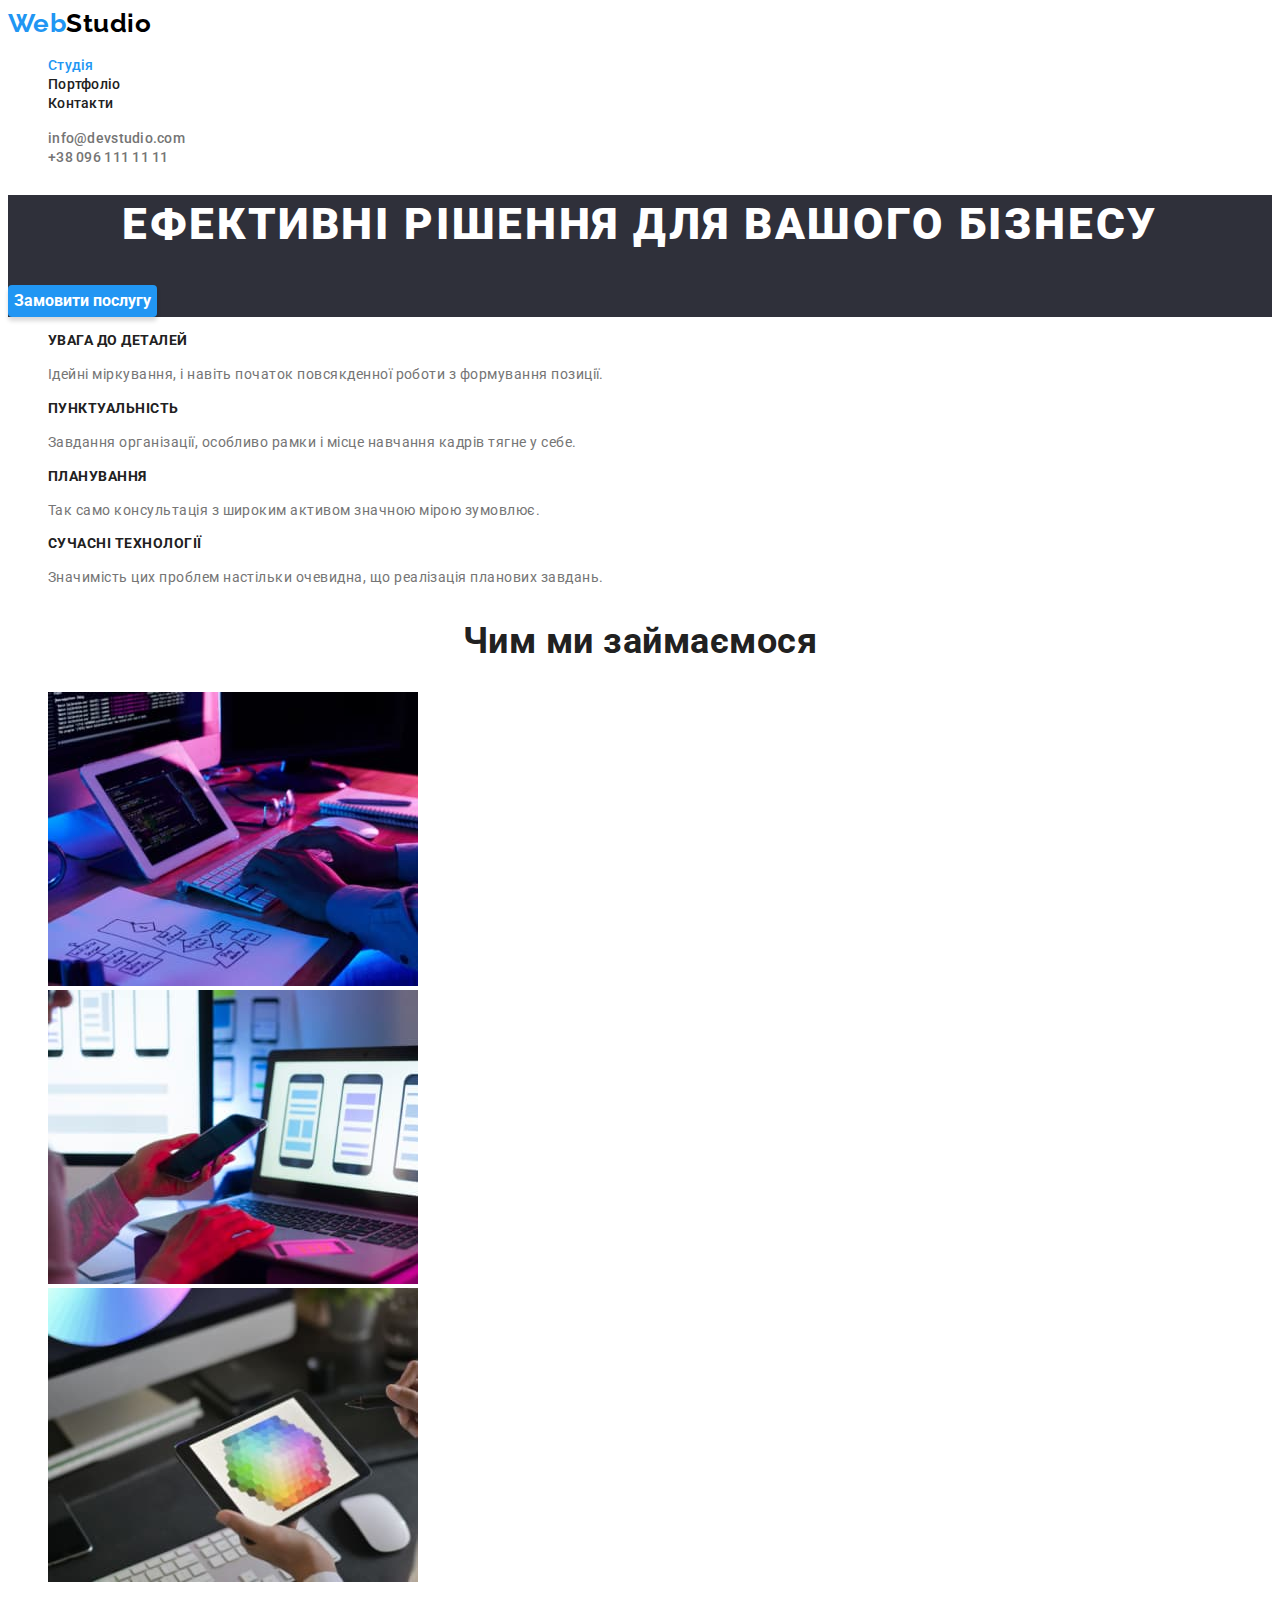
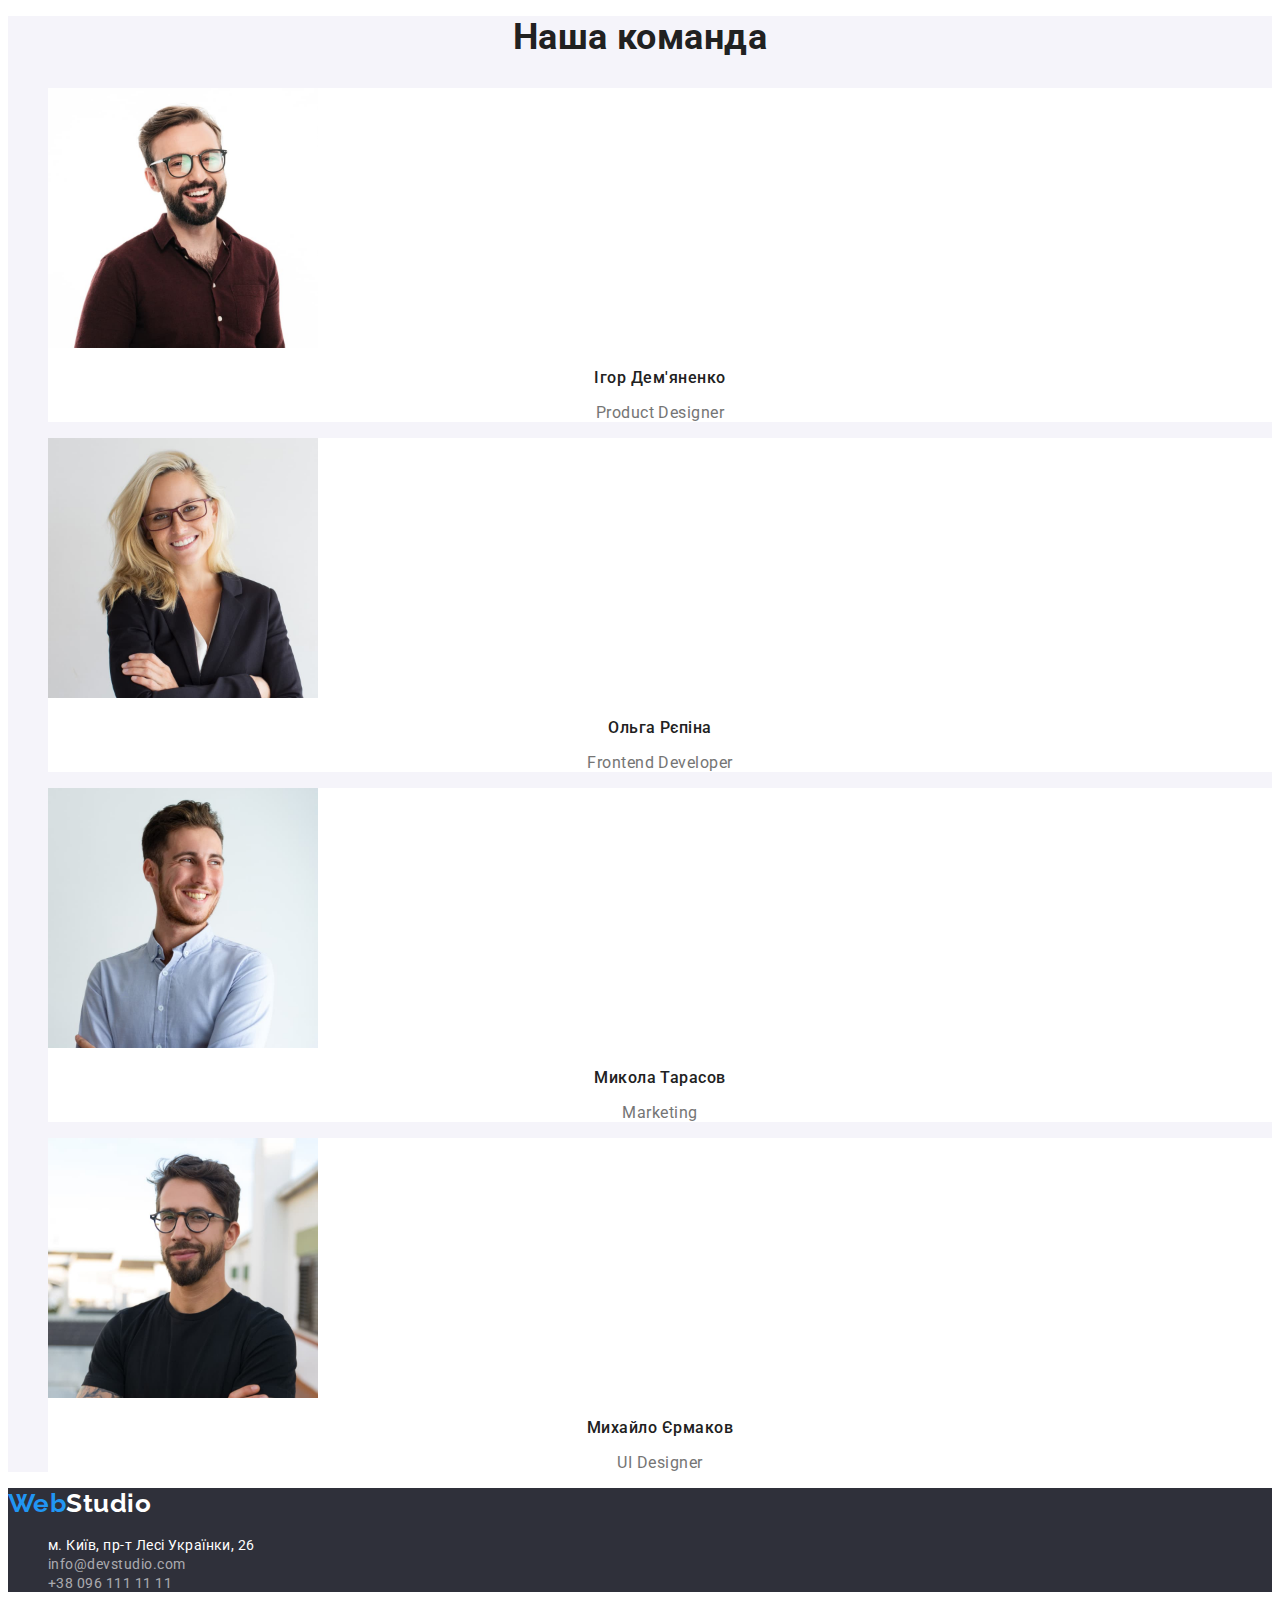
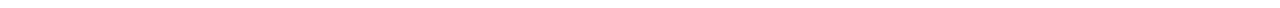
==== index.html @ 03565a45 "Copied" ====
<!DOCTYPE html>
<html lang="uk">
<head>
    <meta charset="UTF-8">
    <meta http-equiv="X-UA-Compatible" content="IE=edge">
    <meta name="viewport" content="width=device-width, initial-scale=1.0">
    <title>Document</title>
    <link rel="preconnect" href="https://fonts.googleapis.com">
    <link rel="preconnect" href="https://fonts.gstatic.com">
    <link rel="preconnect" href="https://fonts.gstatic.com" crossorigin>
    <link href="https://fonts.googleapis.com/css2?family=Raleway:wght@700&family=Roboto:wght@400;500;700;900&display=swap"
        rel="stylesheet">
    <link rel="stylesheet" href="./css/styles.css">
</head>
<body>
    <!--Шапка сайта-->
    <header class="header">
        <nav class="header-nav">
            <a href="./index.html" class="logo-dark"> <span class="logo-blue">Web</span>Studio</a>
            <ul class="header-site-nav list">
                <li><a class="header-link current" href="./index.html">Студія</a></li>
                <li><a class="header-link" href="./portfolio.html">Портфоліо</a></li>
                <li><a class="header-link" href="#">Контакти</a></li>
            </ul>
        </nav>
        <ul class="header-info-nav list">
            <li><a class="header-info-link" href="mailto:info@devstudio.com">info@devstudio.com</a></li>
            <li><a class="header-info-link" href="tel:+380961111111">+38 096 111 11 11</a></li>
        </ul>
    </header>
    <!--Унікальний контент-->
    <main>
        <!--Герой-->
        <section class="hero">
            <h1 class="hero-title">Ефективні рішення для вашого бізнесу</h1>
            <button type="button" class="button">Замовити послугу</button>
        </section>
        <!--Чим ми займаємось-->
        <section class="features"> 
            <h2 class="features-title visually-hidden">Наші особливості</h2>
            <ul class="feature-list list">
                <li>
                    <h3 class="title">Увага до деталей</h3> 
                    <p class="text">Ідейні міркування, і навіть початок повсякденної роботи з формування позиції.</p>
                </li>
                <li>
                    <h3 class="title">Пунктуальність</h3>
                    <p class="text">Завдання організації, особливо рамки і місце навчання кадрів тягне у себе.</p>
                </li>
                <li>
                    <h3 class="title">Планування</h3>
                    <p class="text">Так само консультація з широким активом значною мірою зумовлює.</p>
                </li>
                <li>
                    <h3 class="title">Сучасні технології</h3>
                    <p class="text">Значимість цих проблем настільки очевидна, що реалізація планових завдань.</p>
                </li>
            </ul>
        </section>
        <section class="work">
            <h2 class="work-title">Чим ми займаємося</h2>
            <ul class="list">
                <li><img src="./images/img1.jpg" alt="Людина працює за комп'ютером" width="370"></li>
                <li><img src="./images/img2.jpg" alt="Людина обирає макет для мобільної версії" width="370"></li>
                <li><img src="./images/img3.jpg" alt="Людина обирає колір" width="370"></li>
            </ul>
        </section>
        <!--Наша команда-->
        <section class="team">
            <h2 class="team-title">Наша команда</h2>
            <ul class="list">  
                <li class="team-card">
                    <img src="./images/team_card_1.jpg" alt="Ігор Дем'яненко"  width="270">
                    <h3 class="title">Ігор Дем'яненко</h3>
                    <p class="team-position">Product Designer</p>
                </li>
                <li class="team-card">
                    <img src="./images/team_card_2.jpg" alt="Ольга Рєпіна" width="270">
                    <h3 class="title">Ольга Рєпіна</h3>
                    <p class="team-position">Frontend Developer</p>
                </li>
                <li class="team-card">
                    <img src="./images/team_card_3.jpg" alt="Микола Тарасов" width="270">
                    <h3 class="title">Микола Тарасов</h3>
                    <p class="team-position">Marketing</p>
                </li>
                <li class="team-card">
                    <img src="./images/team_card_4.jpg" alt="Михайло Єрмаков" width="270">
                    <h3 class="title">Михайло Єрмаков</h3>
                    <p class="team-position">UI Designer</p>
                </li>
            </ul>
        </section>  
    </main>
    <!--Футер-->
    <footer class="footer">
        <a href="./index.html" class="logo-light"> <span class="logo-blue">Web</span>Studio</a>
        <address class="address">
            <ul class="list">
                <li><a href="https://goo.gl/maps/CPtrU1FHBa2aNyZL9" target="_blank" rel="noopener noreferrer nofollow" class="address-link">м. Київ, пр-т Лесі Українки, 26</a></li>
                <li><a href="mailto:info@devstudio.com" class="footer-info">info@devstudio.com</a></li>
                <li><a href="tel:+380961111111" class="footer-info">+38 096 111 11 11</a></li>
            </ul>    
        </address>
    </footer>
</body>
</html>
---- css/styles.css ----
:root {
    --title-text-color: #212121;
    --body-color: #757575;
    --logo-first-part: #2196F3;
    --logo-second-part-top: #000000;
    --logo-second-part-down: #FFFFFF;
    --header-link-color: #212121;
    --link-color-focus: #2196F3;
    --hader-info-link-color: #757575;
    --link-color: #2196F3;
    --footer-bg-color: #2F303A;
    --footer-info-color: rgba(255, 255, 255, 0.6) ;
    --footer-address-link: #FFFFFF;
    --bg-color: #FFFFFF;
    --hero-title-color: #FFFFFF;
    --hero-bg-color: #2F303A;
    --team-bg-color: #F5F4FA;
    --team-card-bg-color: #FFFFFF;
    --button-color: #FFFFFF;
    --button-bg-color: #2196F3;
    --buton-bg-color-focus: #188CE8;
    --button-filter-color: #212121;
    --button-filter-bg-color: #F5F4FA;
    --button-filter-focus: #FFFFFF;
}
body {
    background-color: var(--bg-color);
    color: var(--body-color);
    font-family: 'Roboto', sans-serif;
    letter-spacing: 0.03em;
}
.header {
    background-color: var(--bg-color);
}
.hero {
    background-color: var(--hero-bg-color);
}
.list {
    list-style-type: none;
}   
.logo-blue {
    color: var(--logo-first-part);
}
.logo-dark{
    color: var(--logo-second-part-top);
    text-decoration: none;
    font-family: 'Raleway', sans-serif;
    font-weight: 700;
    font-size: 26px;
    line-height: 1.19;
}
.logo-light {
    color: var(--logo-second-part-down);
    text-decoration: none;
    font-family: 'Raleway',
        sans-serif;
    font-weight: 700;
    font-size: 26px;
    line-height: 1.19;
}
.header-site-nav .header-link {
    color: var(--header-link-color);
}
.header-site-nav .header-link:hover,
.header-site-nav .header-link:focus {
    color: var(--link-color-focus);
}
.header-link,
.header-info-link{
    font-weight: 500;
    font-size: 14px;
    line-height: 1.14;
    letter-spacing: 0.02em;
    text-decoration: none;
}
.header-info-nav .header-info-link{
    color: var(--hader-info-link-color);
}
.header-info-nav .header-info-link:hover,
.header-info-nav .header-info-link:focus {
    color: var(--link-color-focus);
}

.header-site-nav .header-link.current {
    color: var(--link-color-focus);
}
.hero-title {
    color: var(--hero-title-color);
    text-align: center;
    text-transform: uppercase;
    font-weight: 900;
    font-size: 44px;
    line-height: 1.36;
    letter-spacing: 0.06em;
}
.feature-list .title {
    text-transform: uppercase;
    font-weight: 700;
    font-size: 14px;
    line-height: 1.14;    
}
.feature-list .text {
    font-weight: 400;
    font-size: 14px;
    line-height: 1.71;
}

.team {
    background-color: var(--team-bg-color);
}
.work-title {
    text-align: center;
    font-weight: 700;
    font-size: 36px;
    line-height: 1.17;
}
.team-title {
    font-weight: 700;
    font-size: 36px;
    line-height: 1.17;
    text-align: center;
}
.features-title, 
.work-title, 
.team-title {
    color: var(--title-text-color);
}
.visually-hidden {
    position: absolute;
    white-space: nowrap;
    width: 1px;
    height: 1px;
    overflow: hidden;
    border: 0;
    padding: 0;
    clip: rect(0 0 0 0);
    clip-path: inset(50%);
    margin: -1px;
}
.team-card {
    background-color: var(--team-card-bg-color);
}
.team-card .title {
    text-align: center;
    font-weight: 500;
    font-size: 16px;
    line-height: 1.19;
}
.team-position {
    text-align: center;
    font-size: 16px;
    line-height: 1.19;
}
.title {
    color: var(--title-text-color);
}
.button {
    color: var(--button-color);
    background-color: var(--button-bg-color);
    font-family: inherit; 
    font-weight: 700;
    font-size: 16px;
    line-height: 1.88;
    cursor: pointer;
    border: none;
    box-shadow: 0px 4px 4px rgba(0, 0, 0, 0.15);
    border-radius: 4px;
}
.button:hover,
.button:focus {
    background: var(--buton-bg-color-focus);
    box-shadow: 0px 4px 4px rgba(0, 0, 0, 0.15);
    border-radius: 4px;
}

.footer {
    background-color: var(--footer-bg-color);
}
.address {
    font-style: normal;
}
.address-link {
    color: var(--footer-address-link) ;
    text-decoration: none;
    font-weight: 400;
    font-size: 14px;
    line-height: 1.17;
}
.footer-info {
    color: var(--footer-info-color);
    text-decoration: none;
    font-weight: 400;
    font-size: 14px;
    line-height: 1.17;
}
.footer-info:hover,
.footer-info:focus {
    color: var(--link-color-focus);
}
/* Portfolio */
.button-filter {
    color: var(--button-filter-color) ;
    background-color: var(--button-filter-bg-color);
    font-family: inherit;
    font-weight: 500;
    font-size: 16px;
    line-height: 1.63;
    cursor: pointer;
    border-radius: 4px;
    border: none;
}
.button-filter:hover,
.button-filter:focus {
    color: var(--button-filter-focus);
    background-color: var(--link-color-focus);
}
.portfolio-list-link {
text-decoration: none;
}
.portfolio-list .title{
    font-weight: 700;
    font-size: 18px;
    line-height: 2;
    letter-spacing: 0.06em;
}
.portfolio-list p {
   color:var(--body-color);
    font-weight: 400;
    font-size: 16px;
    line-height: 1.88;
}
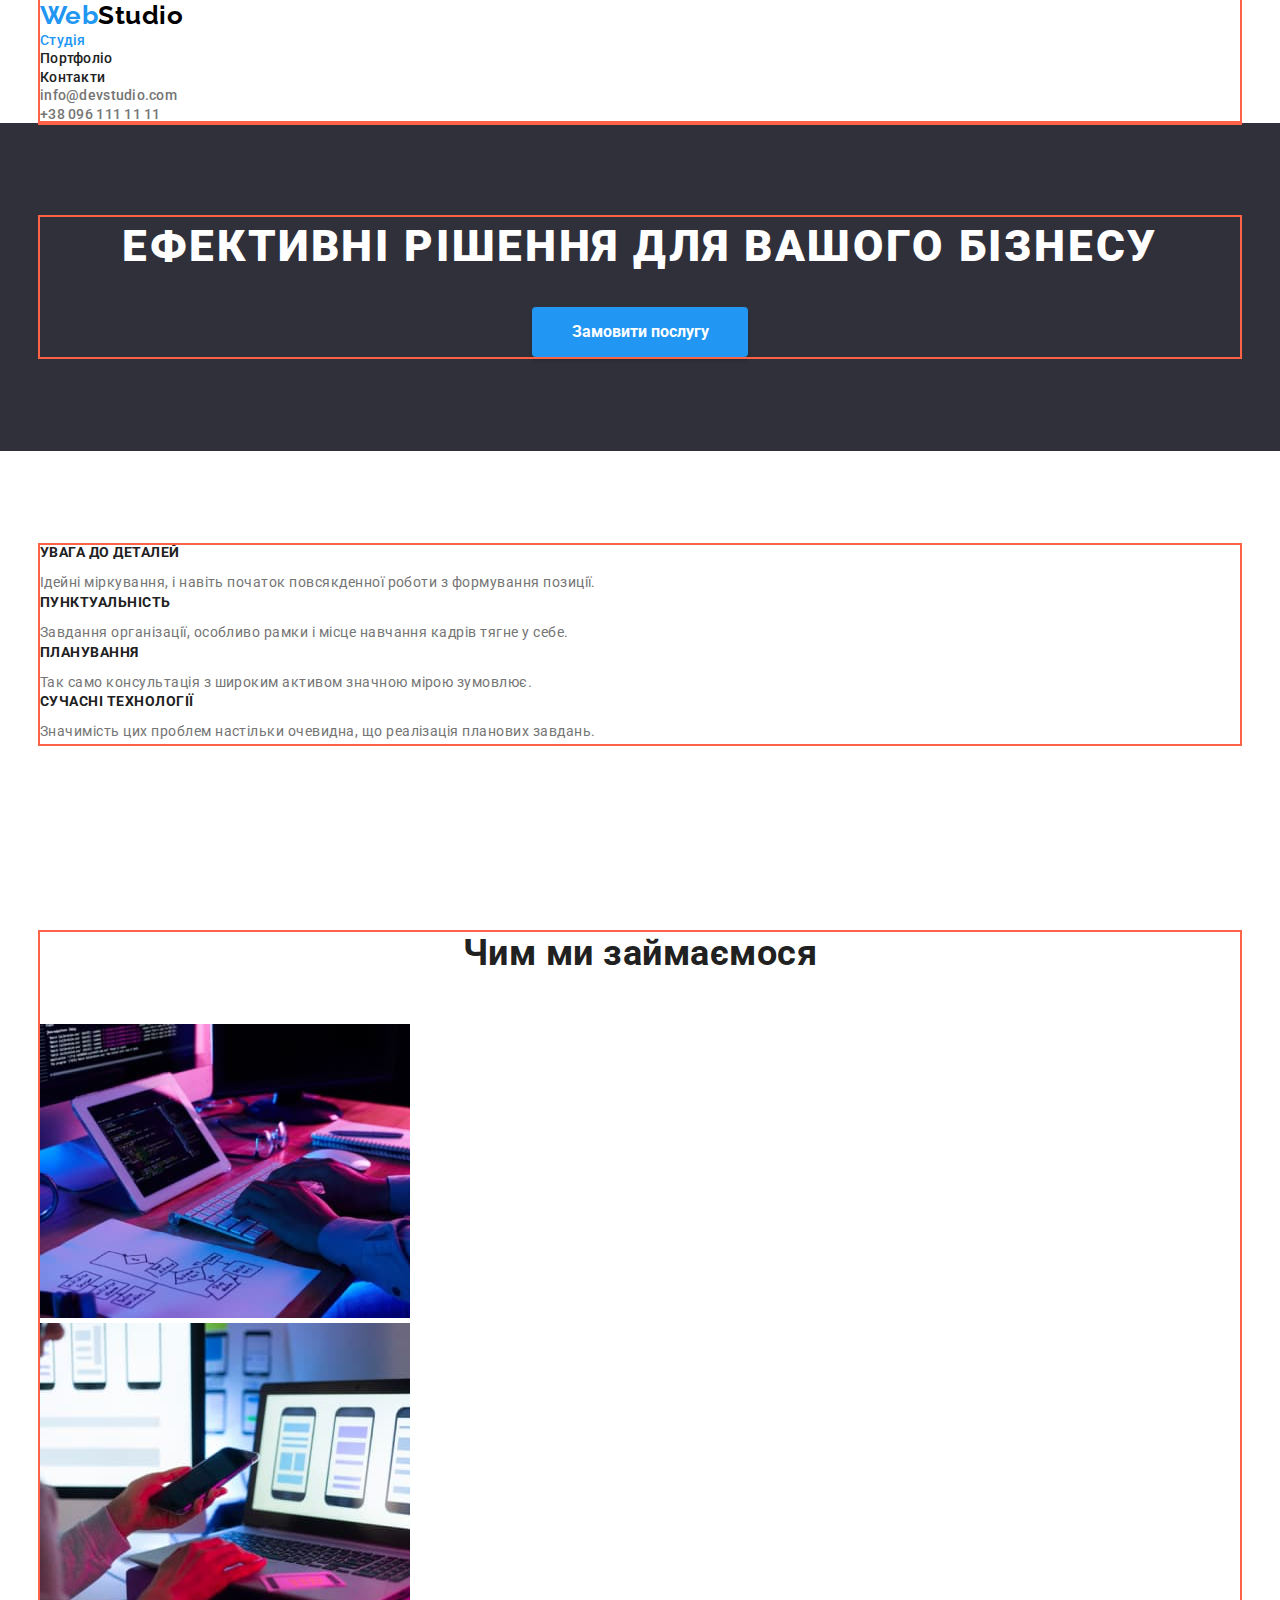
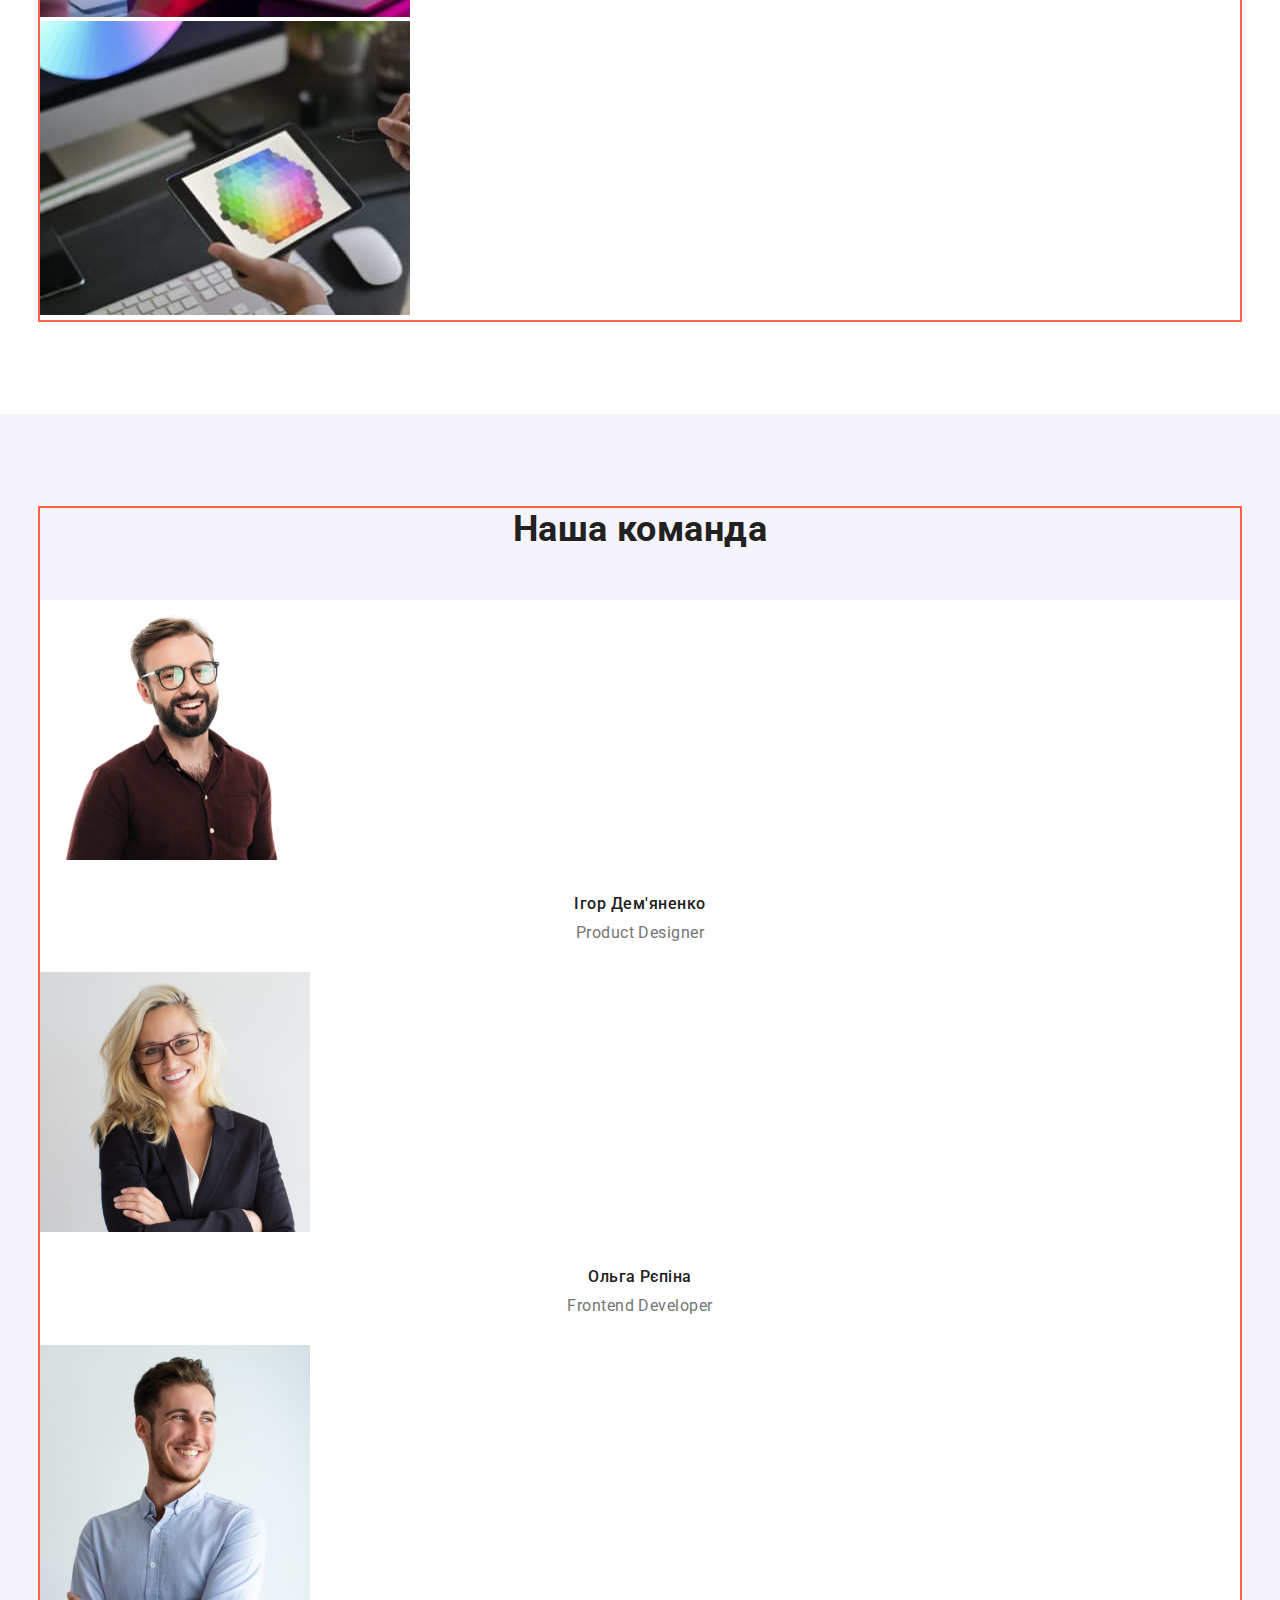
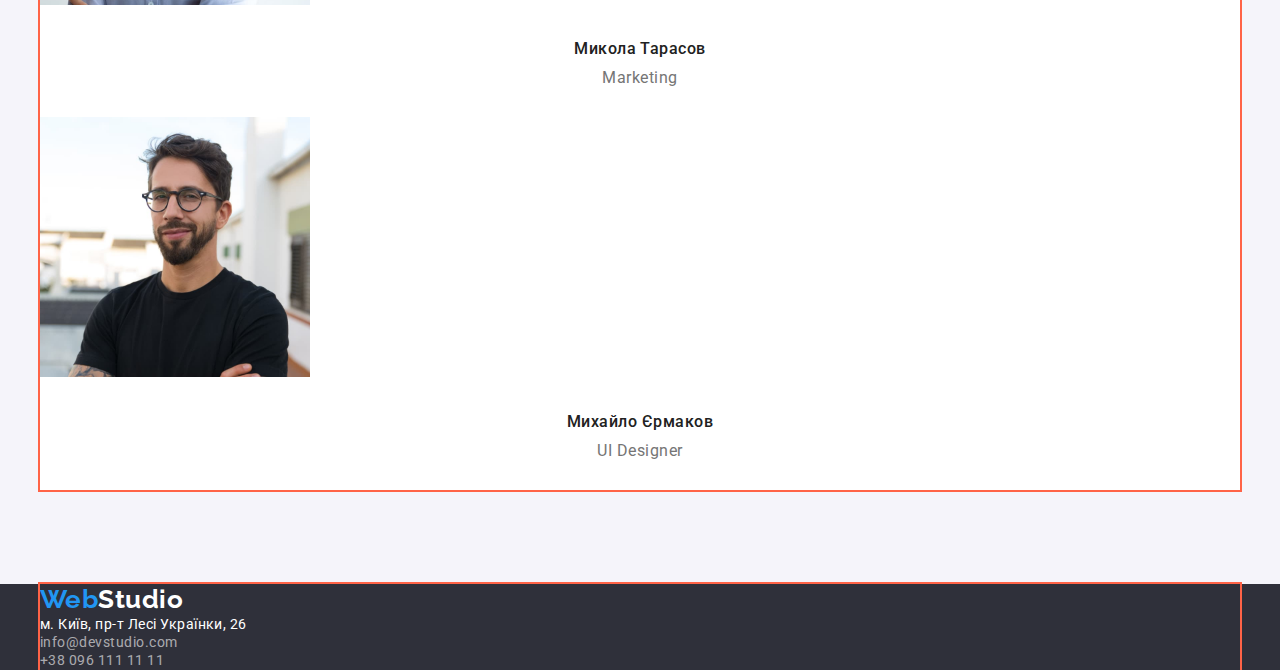
==== commit 9b6ca26e: "Update" ====
--- a/index.html
+++ b/index.html
@@ -10,11 +10,13 @@
     <link rel="preconnect" href="https://fonts.gstatic.com" crossorigin>
     <link href="https://fonts.googleapis.com/css2?family=Raleway:wght@700&family=Roboto:wght@400;500;700;900&display=swap"
         rel="stylesheet">
+    <link rel="stylesheet" href="https://cdnjs.cloudflare.com/ajax/libs/modern-normalize/1.1.0/modern-normalize.min.css">
     <link rel="stylesheet" href="./css/styles.css">
 </head>
 <body>
     <!--Шапка сайта-->
     <header class="header">
+        <div class="container">
         <nav class="header-nav">
             <a href="./index.html" class="logo-dark"> <span class="logo-blue">Web</span>Studio</a>
             <ul class="header-site-nav list">
@@ -27,16 +29,21 @@
             <li><a class="header-info-link" href="mailto:info@devstudio.com">info@devstudio.com</a></li>
             <li><a class="header-info-link" href="tel:+380961111111">+38 096 111 11 11</a></li>
         </ul>
+        </div>
     </header>
+    <div class="container"></div>
     <!--Унікальний контент-->
     <main>
         <!--Герой-->
-        <section class="hero">
+        <section class="hero section">
+            <div class="container">
             <h1 class="hero-title">Ефективні рішення для вашого бізнесу</h1>
             <button type="button" class="button">Замовити послугу</button>
+            </div>
         </section>
         <!--Чим ми займаємось-->
-        <section class="features"> 
+        <section class="features section"> 
+            <div class="container">
             <h2 class="features-title visually-hidden">Наші особливості</h2>
             <ul class="feature-list list">
                 <li>
@@ -56,17 +63,21 @@
                     <p class="text">Значимість цих проблем настільки очевидна, що реалізація планових завдань.</p>
                 </li>
             </ul>
+            </div>
         </section>
-        <section class="work">
+        <section class="work section">
+            <div class="container">
             <h2 class="work-title">Чим ми займаємося</h2>
             <ul class="list">
                 <li><img src="./images/img1.jpg" alt="Людина працює за комп'ютером" width="370"></li>
                 <li><img src="./images/img2.jpg" alt="Людина обирає макет для мобільної версії" width="370"></li>
                 <li><img src="./images/img3.jpg" alt="Людина обирає колір" width="370"></li>
             </ul>
+            </div>
         </section>
         <!--Наша команда-->
-        <section class="team">
+        <section class="team section">
+            <div class="container">
             <h2 class="team-title">Наша команда</h2>
             <ul class="list">  
                 <li class="team-card">
@@ -90,10 +101,12 @@
                     <p class="team-position">UI Designer</p>
                 </li>
             </ul>
+            </div>
         </section>  
     </main>
     <!--Футер-->
     <footer class="footer">
+        <div class="container">
         <a href="./index.html" class="logo-light"> <span class="logo-blue">Web</span>Studio</a>
         <address class="address">
             <ul class="list">
@@ -102,6 +115,7 @@
                 <li><a href="tel:+380961111111" class="footer-info">+38 096 111 11 11</a></li>
             </ul>    
         </address>
+        </div>
     </footer>
 </body>
 </html>--- a/css/styles.css
+++ b/css/styles.css
@@ -29,13 +29,30 @@
     font-family: 'Roboto', sans-serif;
     letter-spacing: 0.03em;
 }
+h2, h3, p{
+    margin-top: 0;
+    margin-bottom: 0;
+}
+.container {
+    margin-left: auto;
+    margin-right: auto;
+    width: 1200px;
+    outline: 2px solid tomato;
+}
+.section {
+    padding-top: 94px;
+    padding-bottom: 94px;
+}
 .header {
     background-color: var(--bg-color);
 }
 .hero {
     background-color: var(--hero-bg-color);
+    text-align: center;
 }
 .list {
+    margin: 0;
+    padding: 0;
     list-style-type: none;
 }   
 .logo-blue {
@@ -86,18 +103,40 @@
 }
 .hero-title {
     color: var(--hero-title-color);
-    text-align: center;
     text-transform: uppercase;
     font-weight: 900;
     font-size: 44px;
     line-height: 1.36;
     letter-spacing: 0.06em;
+    margin-top: 0;
+    margin-bottom: 30px;
+}
+.button {
+    color: var(--button-color);
+    background-color: var(--button-bg-color);
+    font-family: inherit;
+    font-weight: 700;
+    font-size: 16px;
+    line-height: 1.88;
+    cursor: pointer;
+    border: none;
+    box-shadow: 0px 4px 4px rgba(0, 0, 0, 0.15);
+    border-radius: 4px;
+    padding: 10px 32px;
+    width: 216px;
+}
+.button:hover,
+.button:focus {
+    background: var(--buton-bg-color-focus);
+    box-shadow: 0px 4px 4px rgba(0, 0, 0, 0.15);
+    border-radius: 4px;
 }
 .feature-list .title {
     text-transform: uppercase;
     font-weight: 700;
     font-size: 14px;
-    line-height: 1.14;    
+    line-height: 1.14; 
+    margin-bottom: 10px;   
 }
 .feature-list .text {
     font-weight: 400;
@@ -124,6 +163,7 @@
 .work-title, 
 .team-title {
     color: var(--title-text-color);
+    margin-bottom: 50px;
 }
 .visually-hidden {
     position: absolute;
@@ -139,39 +179,26 @@
 }
 .team-card {
     background-color: var(--team-card-bg-color);
+    padding-bottom: 30px;
 }
 .team-card .title {
     text-align: center;
     font-weight: 500;
     font-size: 16px;
     line-height: 1.19;
+    margin-top: 30px;
 }
 .team-position {
     text-align: center;
     font-size: 16px;
     line-height: 1.19;
+    margin-top: 10px;
+    
 }
 .title {
     color: var(--title-text-color);
 }
-.button {
-    color: var(--button-color);
-    background-color: var(--button-bg-color);
-    font-family: inherit; 
-    font-weight: 700;
-    font-size: 16px;
-    line-height: 1.88;
-    cursor: pointer;
-    border: none;
-    box-shadow: 0px 4px 4px rgba(0, 0, 0, 0.15);
-    border-radius: 4px;
-}
-.button:hover,
-.button:focus {
-    background: var(--buton-bg-color-focus);
-    box-shadow: 0px 4px 4px rgba(0, 0, 0, 0.15);
-    border-radius: 4px;
-}
+
 
 .footer {
     background-color: var(--footer-bg-color);
@@ -208,24 +235,34 @@
     cursor: pointer;
     border-radius: 4px;
     border: none;
+    padding: 6px 22px;
 }
 .button-filter:hover,
 .button-filter:focus {
     color: var(--button-filter-focus);
     background-color: var(--link-color-focus);
 }
+.portfolio-list {
+    margin-top: 50px;
+}
 .portfolio-list-link {
-text-decoration: none;
+    text-decoration: none;
+    display: inline-block;
+    margin-bottom: 30px;
 }
 .portfolio-list .title{
     font-weight: 700;
     font-size: 18px;
     line-height: 2;
     letter-spacing: 0.06em;
+    margin-top: 20px;
+    margin-left: 24px;
+    margin-right: 24px;
 }
 .portfolio-list p {
    color:var(--body-color);
     font-weight: 400;
     font-size: 16px;
     line-height: 1.88;
+    margin: 4px 24px 20px;
 }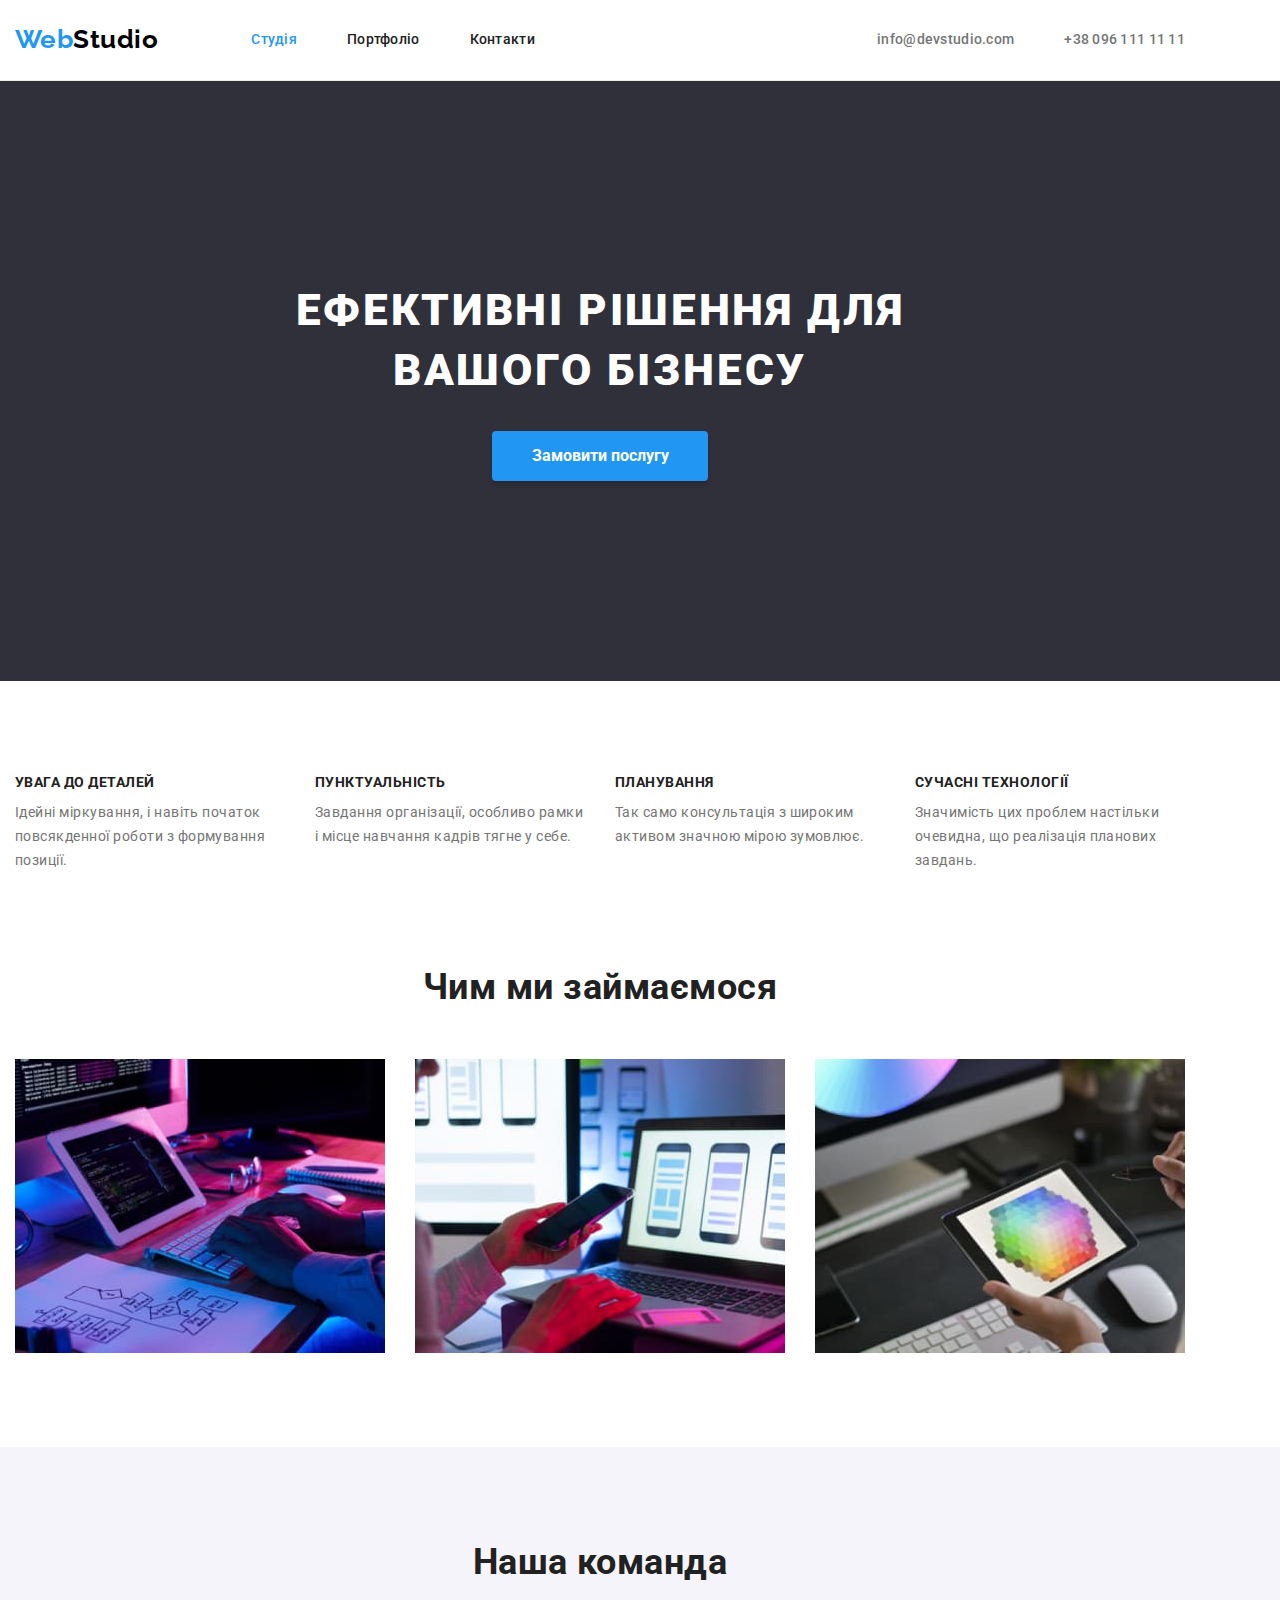
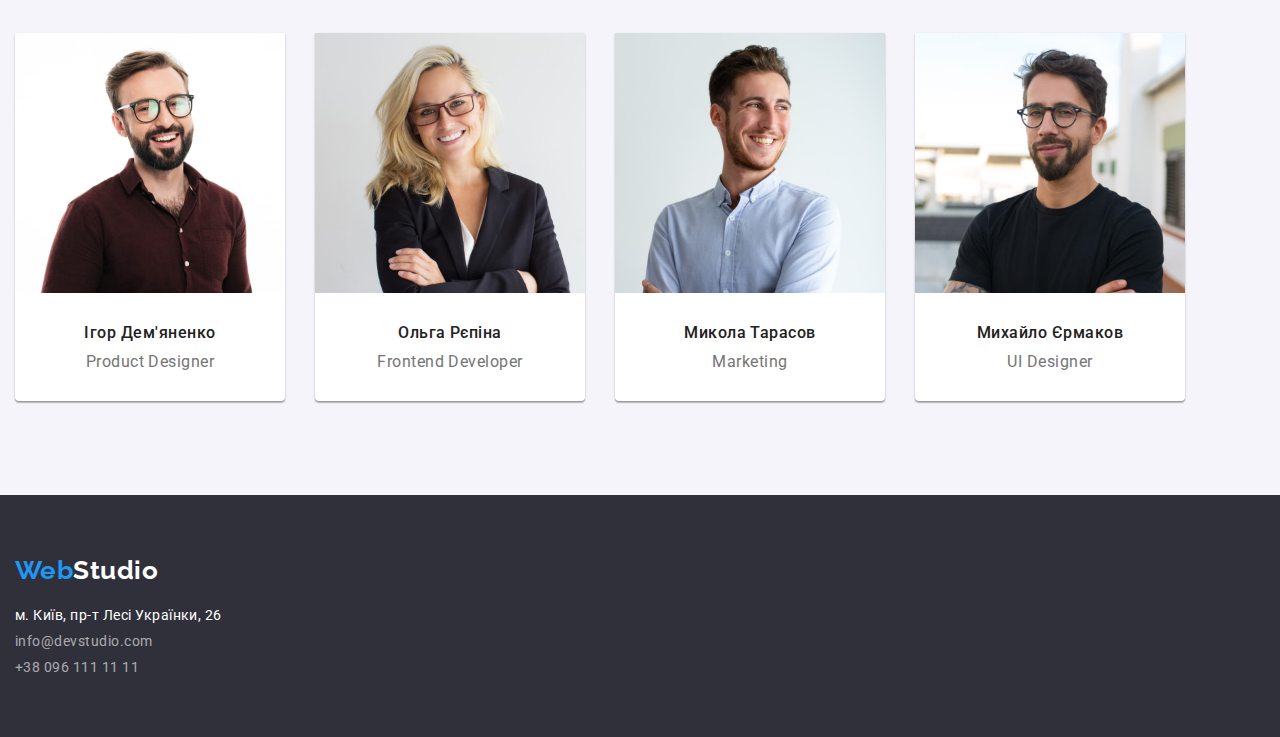
==== commit 5a00a0c8: "Update" ====
--- a/index.html
+++ b/index.html
@@ -16,28 +16,27 @@
 <body>
     <!--Шапка сайта-->
     <header class="header">
-        <div class="container">
-        <nav class="header-nav">
-            <a href="./index.html" class="logo-dark"> <span class="logo-blue">Web</span>Studio</a>
-            <ul class="header-site-nav list">
-                <li><a class="header-link current" href="./index.html">Студія</a></li>
-                <li><a class="header-link" href="./portfolio.html">Портфоліо</a></li>
-                <li><a class="header-link" href="#">Контакти</a></li>
+        <div class="container main-nav">
+            <nav class="header-nav">
+                <a href="./index.html" class="logo-dark"> <span class="logo-blue">Web</span>Studio</a>
+                <ul class="header-site-nav list">
+                    <li class="item"><a class="header-link current" href="./index.html">Студія</a></li>
+                    <li class="item"><a class="header-link" href="./portfolio.html">Портфоліо</a></li>
+                    <li class="item"><a class="header-link" href="#">Контакти</a></li>
+                </ul>
+            </nav>
+            <ul class="header-info-nav list">
+                <li class="item"><a class="header-info-link" href="mailto:info@devstudio.com">info@devstudio.com</a></li>
+                <li class="item"><a class="header-info-link" href="tel:+380961111111">+38 096 111 11 11</a></li>
             </ul>
-        </nav>
-        <ul class="header-info-nav list">
-            <li><a class="header-info-link" href="mailto:info@devstudio.com">info@devstudio.com</a></li>
-            <li><a class="header-info-link" href="tel:+380961111111">+38 096 111 11 11</a></li>
-        </ul>
         </div>
     </header>
-    <div class="container"></div>
     <!--Унікальний контент-->
     <main>
         <!--Герой-->
         <section class="hero section">
             <div class="container">
-            <h1 class="hero-title">Ефективні рішення для вашого бізнесу</h1>
+            <h1 class="hero-title">Ефективні рішення для <br> вашого бізнесу</h1>
             <button type="button" class="button">Замовити послугу</button>
             </div>
         </section>
@@ -46,19 +45,19 @@
             <div class="container">
             <h2 class="features-title visually-hidden">Наші особливості</h2>
             <ul class="feature-list list">
-                <li>
+                <li class="item">
                     <h3 class="title">Увага до деталей</h3> 
                     <p class="text">Ідейні міркування, і навіть початок повсякденної роботи з формування позиції.</p>
                 </li>
-                <li>
+                <li class="item">
                     <h3 class="title">Пунктуальність</h3>
                     <p class="text">Завдання організації, особливо рамки і місце навчання кадрів тягне у себе.</p>
                 </li>
-                <li>
+                <li class="item">
                     <h3 class="title">Планування</h3>
                     <p class="text">Так само консультація з широким активом значною мірою зумовлює.</p>
                 </li>
-                <li>
+                <li class="item">
                     <h3 class="title">Сучасні технології</h3>
                     <p class="text">Значимість цих проблем настільки очевидна, що реалізація планових завдань.</p>
                 </li>
@@ -68,10 +67,10 @@
         <section class="work section">
             <div class="container">
             <h2 class="work-title">Чим ми займаємося</h2>
-            <ul class="list">
-                <li><img src="./images/img1.jpg" alt="Людина працює за комп'ютером" width="370"></li>
-                <li><img src="./images/img2.jpg" alt="Людина обирає макет для мобільної версії" width="370"></li>
-                <li><img src="./images/img3.jpg" alt="Людина обирає колір" width="370"></li>
+            <ul class="list work-list">
+                <li class="item"><img src="./images/img1.jpg" alt="Людина працює за комп'ютером" width="370"></li>
+                <li class="item"><img src="./images/img2.jpg" alt="Людина обирає макет для мобільної версії" width="370"></li>
+                <li class="item"><img src="./images/img3.jpg" alt="Людина обирає колір" width="370"></li>
             </ul>
             </div>
         </section>
@@ -79,7 +78,7 @@
         <section class="team section">
             <div class="container">
             <h2 class="team-title">Наша команда</h2>
-            <ul class="list">  
+            <ul class="list team-list">  
                 <li class="team-card">
                     <img src="./images/team_card_1.jpg" alt="Ігор Дем'яненко"  width="270">
                     <h3 class="title">Ігор Дем'яненко</h3>
--- a/css/styles.css
+++ b/css/styles.css
@@ -6,7 +6,8 @@
     --logo-second-part-down: #FFFFFF;
     --header-link-color: #212121;
     --link-color-focus: #2196F3;
-    --hader-info-link-color: #757575;
+    --header-info-link-color: #757575;
+    --header-border: #ECECEC;
     --link-color: #2196F3;
     --footer-bg-color: #2F303A;
     --footer-info-color: rgba(255, 255, 255, 0.6) ;
@@ -22,6 +23,10 @@
     --button-filter-color: #212121;
     --button-filter-bg-color: #F5F4FA;
     --button-filter-focus: #FFFFFF;
+    --portfolio-card-border: #EEEEEE;
+}
+* {
+    box-sizing: border-box;
 }
 body {
     background-color: var(--bg-color);
@@ -33,11 +38,14 @@
     margin-top: 0;
     margin-bottom: 0;
 }
+img {
+    display: block;
+}
 .container {
-    margin-left: auto;
-    margin-right: auto;
+    padding-left: 15px;
+    padding-right: 15px;
     width: 1200px;
-    outline: 2px solid tomato;
+    /* outline: 2px solid tomato; */
 }
 .section {
     padding-top: 94px;
@@ -45,10 +53,16 @@
 }
 .header {
     background-color: var(--bg-color);
+    padding-top: 24px;
+    padding-bottom: 25px;  
+    align-items: center;
+    border-bottom: 1px solid var(--header-border);
 }
 .hero {
     background-color: var(--hero-bg-color);
     text-align: center;
+    padding-top: 200px;
+    padding-bottom: 200px;
 }
 .list {
     margin: 0;
@@ -69,14 +83,30 @@
 .logo-light {
     color: var(--logo-second-part-down);
     text-decoration: none;
-    font-family: 'Raleway',
-        sans-serif;
+    font-family: 'Raleway',sans-serif;
     font-weight: 700;
     font-size: 26px;
     line-height: 1.19;
 }
+.main-nav {
+    display: flex;
+    align-items: center;
+}
+.header-nav {
+    display: flex;
+    align-items: center;
+}
+.header-site-nav {
+    display: flex;
+    margin-left: 93px;
+}
+.header-site-nav .item:not(:last-child){
+    margin-right: 50px;
+}
+
 .header-site-nav .header-link {
     color: var(--header-link-color);
+    
 }
 .header-site-nav .header-link:hover,
 .header-site-nav .header-link:focus {
@@ -89,9 +119,20 @@
     line-height: 1.14;
     letter-spacing: 0.02em;
     text-decoration: none;
+
+    /* display: block;
+    margin-top: 32px;
+    margin-left: 32px; */
+}
+.header-info-nav {
+    display: flex;
+    margin-left: auto;
+}
+.header-info-nav .item:not(:first-child) {
+    margin-left: 50px;
 }
 .header-info-nav .header-info-link{
-    color: var(--hader-info-link-color);
+    color: var(--header-info-link-color);
 }
 .header-info-nav .header-info-link:hover,
 .header-info-nav .header-info-link:focus {
@@ -131,6 +172,19 @@
     box-shadow: 0px 4px 4px rgba(0, 0, 0, 0.15);
     border-radius: 4px;
 }
+.features {
+    margin-bottom: -94px;
+}
+.feature-list {
+    display: flex;
+}
+.feature-list .item {
+    width: 270px;
+    margin-right: 30px;
+}
+.feature-list .item:nth-child(4n) {
+    margin-right: 0;
+}
 .feature-list .title {
     text-transform: uppercase;
     font-weight: 700;
@@ -143,15 +197,26 @@
     font-size: 14px;
     line-height: 1.71;
 }
-
 .team {
     background-color: var(--team-bg-color);
 }
+.work-list {
+    display: flex;
+}
+.work-list>.item:not(:nth-child(3n)){
+    margin-right: 30px;
+}
 .work-title {
     text-align: center;
     font-weight: 700;
     font-size: 36px;
     line-height: 1.17;
+}
+.team-list{
+    display: flex;
+}
+.team-list>.team-card:not(:nth-child(4n)) {
+    margin-right: 30px;
 }
 .team-title {
     font-weight: 700;
@@ -180,6 +245,10 @@
 .team-card {
     background-color: var(--team-card-bg-color);
     padding-bottom: 30px;
+    display: block;
+    width: 270px;
+    box-shadow: 0px 1px 3px rgba(0, 0, 0, 0.12), 0px 1px 1px rgba(0, 0, 0, 0.14), 0px 2px 1px rgba(0, 0, 0, 0.2);
+    border-radius: 0px 0px 4px 4px;
 }
 .team-card .title {
     text-align: center;
@@ -202,9 +271,12 @@
 
 .footer {
     background-color: var(--footer-bg-color);
+    padding-top: 60px;
+    padding-bottom: 60px;
 }
 .address {
     font-style: normal;
+    margin-top: 20px;
 }
 .address-link {
     color: var(--footer-address-link) ;
@@ -219,12 +291,21 @@
     font-weight: 400;
     font-size: 14px;
     line-height: 1.17;
+    margin-top: 9px;
+    display: inline-block;
 }
 .footer-info:hover,
 .footer-info:focus {
     color: var(--link-color-focus);
 }
 /* Portfolio */
+.filter-list {
+    display: flex;
+    justify-content:center;
+}
+.filter-list .item:not(:nth-last-child(-n + 1)) {
+    margin-right: 8px;
+}
 .button-filter {
     color: var(--button-filter-color) ;
     background-color: var(--button-filter-bg-color);
@@ -244,18 +325,29 @@
 }
 .portfolio-list {
     margin-top: 50px;
+    display: flex;
+    flex-wrap: wrap;
+}
+.portfolio-list .item {
+    width: 370px;
+    margin-right: 30px;
+    margin-bottom: 30px;
+}
+.portfolio-list .item:nth-child(3n) {
+    margin-right: 0;
+} 
+.portfolio-list .item:nth-last-child(-n + 3) {
+    margin-bottom: 0;
 }
 .portfolio-list-link {
     text-decoration: none;
     display: inline-block;
-    margin-bottom: 30px;
 }
 .portfolio-list .title{
     font-weight: 700;
     font-size: 18px;
     line-height: 2;
     letter-spacing: 0.06em;
-    margin-top: 20px;
     margin-left: 24px;
     margin-right: 24px;
 }
@@ -265,4 +357,11 @@
     font-size: 16px;
     line-height: 1.88;
     margin: 4px 24px 20px;
+}
+.portfolio-card-border {
+    width: 370px;
+    padding-top: 20px;
+    border-left: 1px solid var(--portfolio-card-border);
+    border-bottom: 1px solid var(--portfolio-card-border);
+    border-right: 1px solid var(--portfolio-card-border); 
 }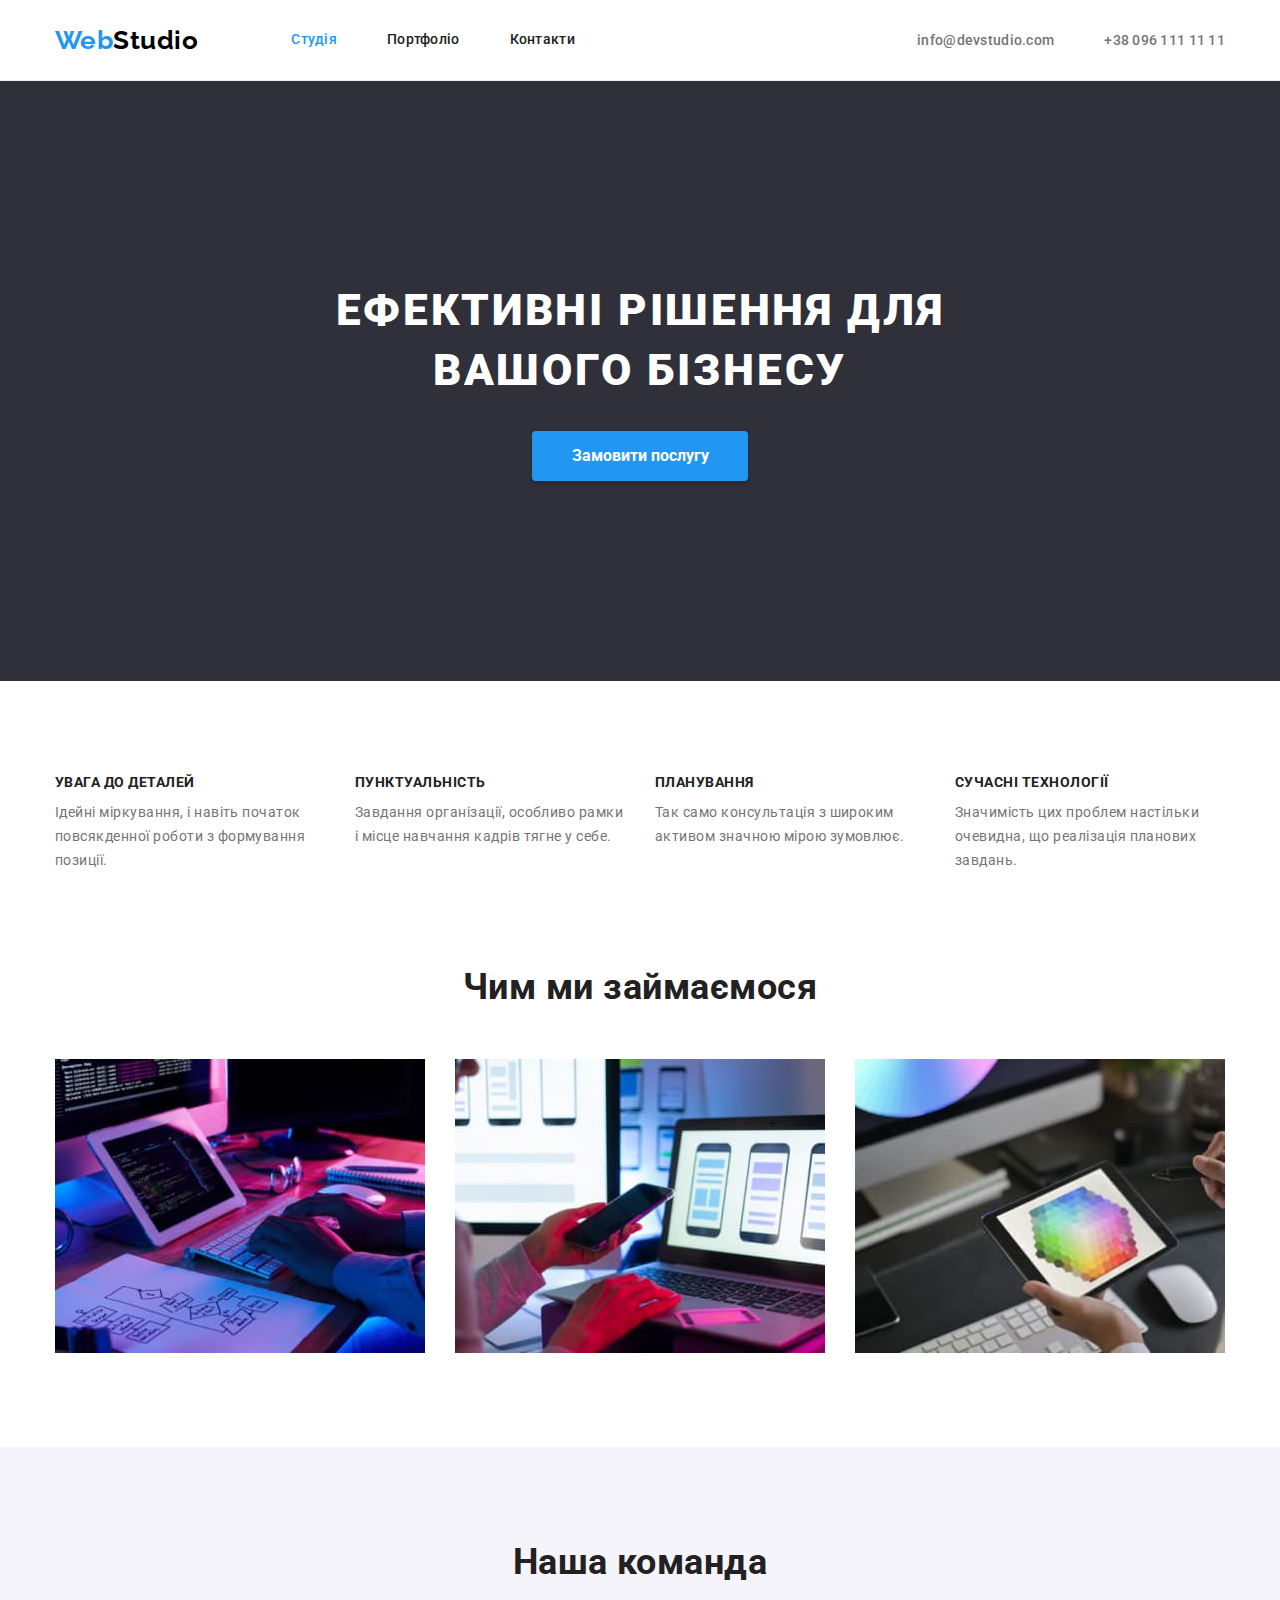
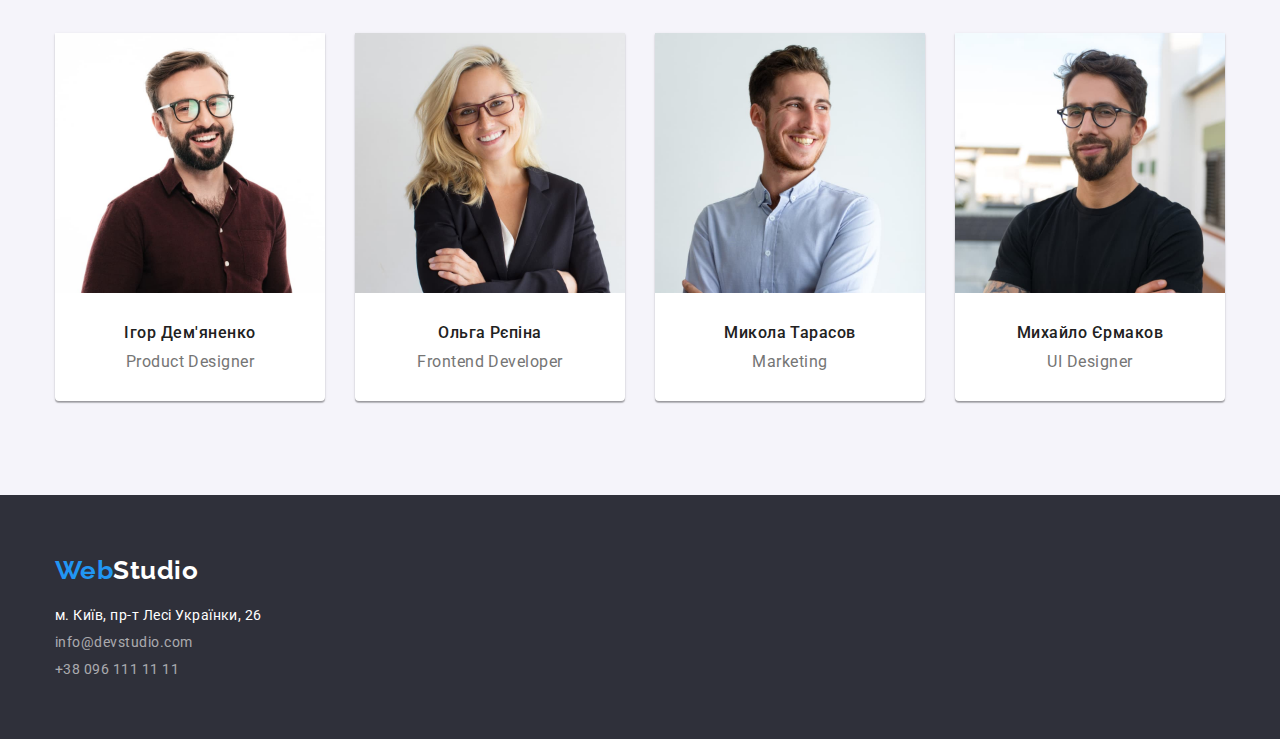
==== commit c3c1a855: "Update" ====
--- a/index.html
+++ b/index.html
@@ -36,7 +36,7 @@
         <!--Герой-->
         <section class="hero section">
             <div class="container">
-            <h1 class="hero-title">Ефективні рішення для <br> вашого бізнесу</h1>
+            <h1 class="hero-title">Ефективні рішення для вашого бізнесу</h1>
             <button type="button" class="button">Замовити послугу</button>
             </div>
         </section>
@@ -81,23 +81,31 @@
             <ul class="list team-list">  
                 <li class="team-card">
                     <img src="./images/team_card_1.jpg" alt="Ігор Дем'яненко"  width="270">
-                    <h3 class="title">Ігор Дем'яненко</h3>
-                    <p class="team-position">Product Designer</p>
+                    <div class="team-card-bottom-part" >
+                        <h3 class="title">Ігор Дем'яненко</h3>
+                        <p class="team-position">Product Designer</p>
+                    </div>
                 </li>
                 <li class="team-card">
                     <img src="./images/team_card_2.jpg" alt="Ольга Рєпіна" width="270">
-                    <h3 class="title">Ольга Рєпіна</h3>
-                    <p class="team-position">Frontend Developer</p>
+                    <div class="team-card-bottom-part">
+                        <h3 class="title">Ольга Рєпіна</h3>
+                        <p class="team-position">Frontend Developer</p>
+                    </div>
                 </li>
                 <li class="team-card">
                     <img src="./images/team_card_3.jpg" alt="Микола Тарасов" width="270">
-                    <h3 class="title">Микола Тарасов</h3>
-                    <p class="team-position">Marketing</p>
+                    <div class="team-card-bottom-part">
+                        <h3 class="title">Микола Тарасов</h3>
+                        <p class="team-position">Marketing</p>
+                    </div>
                 </li>
                 <li class="team-card">
                     <img src="./images/team_card_4.jpg" alt="Михайло Єрмаков" width="270">
-                    <h3 class="title">Михайло Єрмаков</h3>
-                    <p class="team-position">UI Designer</p>
+                    <div class="team-card-bottom-part">
+                        <h3 class="title">Михайло Єрмаков</h3>
+                        <p class="team-position">UI Designer</p>
+                    </div>
                 </li>
             </ul>
             </div>
@@ -109,9 +117,9 @@
         <a href="./index.html" class="logo-light"> <span class="logo-blue">Web</span>Studio</a>
         <address class="address">
             <ul class="list">
-                <li><a href="https://goo.gl/maps/CPtrU1FHBa2aNyZL9" target="_blank" rel="noopener noreferrer nofollow" class="address-link">м. Київ, пр-т Лесі Українки, 26</a></li>
-                <li><a href="mailto:info@devstudio.com" class="footer-info">info@devstudio.com</a></li>
-                <li><a href="tel:+380961111111" class="footer-info">+38 096 111 11 11</a></li>
+                <li class="item"><a href="https://goo.gl/maps/CPtrU1FHBa2aNyZL9" target="_blank" rel="noopener noreferrer nofollow" class="address-link">м. Київ, пр-т Лесі Українки, 26</a></li>
+                <li class="item"><a href="mailto:info@devstudio.com" class="footer-info">info@devstudio.com</a></li>
+                <li class="item"><a href="tel:+380961111111" class="footer-info">+38 096 111 11 11</a></li>
             </ul>    
         </address>
         </div>
--- a/css/styles.css
+++ b/css/styles.css
@@ -40,10 +40,14 @@
 }
 img {
     display: block;
+    max-width: 100%;
+    height: auto;
 }
 .container {
     padding-left: 15px;
     padding-right: 15px;
+    margin-left: auto;
+    margin-right: auto;
     width: 1200px;
     /* outline: 2px solid tomato; */
 }
@@ -52,9 +56,7 @@
     padding-bottom: 94px;
 }
 .header {
-    background-color: var(--bg-color);
-    padding-top: 24px;
-    padding-bottom: 25px;  
+    background-color: var(--bg-color); 
     align-items: center;
     border-bottom: 1px solid var(--header-border);
 }
@@ -112,6 +114,9 @@
 .header-site-nav .header-link:focus {
     color: var(--link-color-focus);
 }
+.header-link {
+    display: inline-block;
+}
 .header-link,
 .header-info-link{
     font-weight: 500;
@@ -119,10 +124,7 @@
     line-height: 1.14;
     letter-spacing: 0.02em;
     text-decoration: none;
-
-    /* display: block;
-    margin-top: 32px;
-    margin-left: 32px; */
+    padding: 32px 0;
 }
 .header-info-nav {
     display: flex;
@@ -151,6 +153,10 @@
     letter-spacing: 0.06em;
     margin-top: 0;
     margin-bottom: 30px;
+    margin-left: auto;
+    margin-right: auto;
+    text-align: center;
+    width: 696px;
 }
 .button {
     color: var(--button-color);
@@ -173,17 +179,16 @@
     border-radius: 4px;
 }
 .features {
-    margin-bottom: -94px;
+    padding-bottom: 0;
 }
 .feature-list {
     display: flex;
 }
 .feature-list .item {
     width: 270px;
+}
+.feature-list .item:not(:last-child) {
     margin-right: 30px;
-}
-.feature-list .item:nth-child(4n) {
-    margin-right: 0;
 }
 .feature-list .title {
     text-transform: uppercase;
@@ -203,7 +208,10 @@
 .work-list {
     display: flex;
 }
-.work-list>.item:not(:nth-child(3n)){
+.work-list>.item {
+    width: 370px;
+}
+.work-list>.item:not(:last-child){
     margin-right: 30px;
 }
 .work-title {
@@ -215,7 +223,7 @@
 .team-list{
     display: flex;
 }
-.team-list>.team-card:not(:nth-child(4n)) {
+.team-list>.team-card:not(:last-child) {
     margin-right: 30px;
 }
 .team-title {
@@ -244,7 +252,6 @@
 }
 .team-card {
     background-color: var(--team-card-bg-color);
-    padding-bottom: 30px;
     display: block;
     width: 270px;
     box-shadow: 0px 1px 3px rgba(0, 0, 0, 0.12), 0px 1px 1px rgba(0, 0, 0, 0.14), 0px 2px 1px rgba(0, 0, 0, 0.2);
@@ -255,14 +262,15 @@
     font-weight: 500;
     font-size: 16px;
     line-height: 1.19;
-    margin-top: 30px;
 }
 .team-position {
     text-align: center;
     font-size: 16px;
     line-height: 1.19;
     margin-top: 10px;
-    
+}
+.team-card-bottom-part {
+    padding: 30px;
 }
 .title {
     color: var(--title-text-color);
@@ -278,6 +286,9 @@
     font-style: normal;
     margin-top: 20px;
 }
+.address .item {
+    margin-top: 9px;
+}
 .address-link {
     color: var(--footer-address-link) ;
     text-decoration: none;
@@ -291,7 +302,6 @@
     font-weight: 400;
     font-size: 14px;
     line-height: 1.17;
-    margin-top: 9px;
     display: inline-block;
 }
 .footer-info:hover,
@@ -303,7 +313,7 @@
     display: flex;
     justify-content:center;
 }
-.filter-list .item:not(:nth-last-child(-n + 1)) {
+.filter-list .item:not(:last-child) {
     margin-right: 8px;
 }
 .button-filter {
@@ -327,18 +337,20 @@
     margin-top: 50px;
     display: flex;
     flex-wrap: wrap;
+    margin-right: -30px;
+    margin-bottom: -30px;
 }
 .portfolio-list .item {
     width: 370px;
     margin-right: 30px;
     margin-bottom: 30px;
 }
-.portfolio-list .item:nth-child(3n) {
+/* .portfolio-list .item:nth-child(3n) {
     margin-right: 0;
 } 
 .portfolio-list .item:nth-last-child(-n + 3) {
     margin-bottom: 0;
-}
+} */
 .portfolio-list-link {
     text-decoration: none;
     display: inline-block;
@@ -348,20 +360,16 @@
     font-size: 18px;
     line-height: 2;
     letter-spacing: 0.06em;
-    margin-left: 24px;
-    margin-right: 24px;
 }
 .portfolio-list p {
    color:var(--body-color);
     font-weight: 400;
     font-size: 16px;
     line-height: 1.88;
-    margin: 4px 24px 20px;
+    margin-top: 4px;
 }
 .portfolio-card-border {
     width: 370px;
-    padding-top: 20px;
-    border-left: 1px solid var(--portfolio-card-border);
-    border-bottom: 1px solid var(--portfolio-card-border);
-    border-right: 1px solid var(--portfolio-card-border); 
+    padding: 20px 24px;
+    border: 1px solid var(--portfolio-card-border);
 }